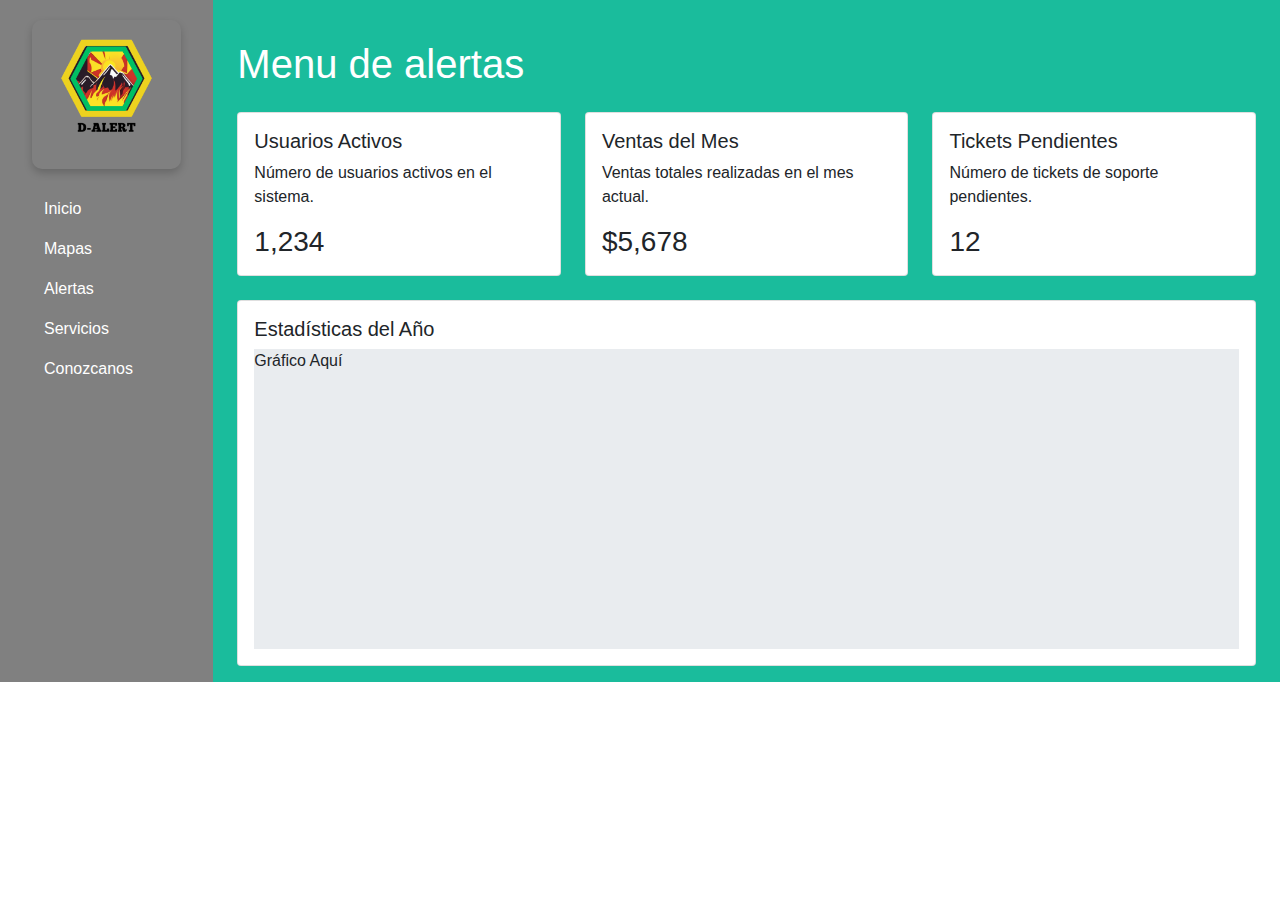
==== Alerta.html @ d18c8557 "15 00" ====
<!DOCTYPE html>
<html lang="es">
<head>
    <meta charset="UTF-8">
    <meta name="viewport" content="width=device-width, initial-scale=1.0">
    <title>D-Alert</title>
    <!-- Bootstrap CSS -->
    <link href="boostrap/css/bootstrap.min.css" rel="stylesheet">
    <link href="boostrap/css/style.css" rel="stylesheet">
    <link rel="stylesheet" href="css/style.css">
    <style>
        body {
            font-family: Arial, sans-serif;
        }
        .sidebar {
            
            background-color: gray;
        }
        .sidebar a {
            color: white;
        }
        .sidebara {
            color: white;
        }
        .fondo{
            background-color:#1abc9c;
        }
       
     
    </style>
</head>
<body>
    <div class="container-fluid">
        <div class="row">
            <!-- Barra lateral -->
            <nav id="sidebar" class="col-md-3 col-lg-2 d-md-block sidebar">
                <div class="position-sticky">

                    <div class="imagen-container">
                        <img src="img/alert.png" alt="" class="imagen">
                    </div>
                    <ul class="nav flex-column">
                        <li class="nav-item">
                            <a class="nav-link active" href="index.html">Inicio</a>
                        </li>
                        <li class="nav-item">
                            <a class="nav-link"  href="mapas.html">Mapas</a>
                        </li>
                        <li class="nav-item">
                            <a class="nav-link" href="Alerta.html">Alertas</a>
                        </li>
                        <li class="nav-item">
                            <a class="nav-link" href="servicios.html">Servicios</a>
                        </li>
                        <li class="nav-item">
                            <a class="nav-link" href="conozcanos.html">Conozcanos</a>
                        </li>
                    </ul>
                </div>
            </nav>

            <!-- Contenido principal -->
            <main class="col-md-9 ms-sm-auto col-lg-10 px-4 fondo">
                <h1 class="my-4 sidebara" >Menu de alertas</h1>

                <div class="row">
                    <!-- Tarjeta 1 -->
                    <div class="col-md-4">
                        <div class="card mb-4">
                            <div class="card-body">
                                <h5 class="card-title">Usuarios Activos</h5>
                                <p class="card-text">Número de usuarios activos en el sistema.</p>
                                <h3 class="card-text">1,234</h3>
                            </div>
                        </div>
                    </div>
                    
                    <!-- Tarjeta 2 -->
                    <div class="col-md-4">
                        <div class="card mb-4">
                            <div class="card-body">
                                <h5 class="card-title">Ventas del Mes</h5>
                                <p class="card-text">Ventas totales realizadas en el mes actual.</p>
                                <h3 class="card-text">$5,678</h3>
                            </div>
                        </div>
                    </div>
                    
                    <!-- Tarjeta 3 -->
                    <div class="col-md-4">
                        <div class="card mb-4">
                            <div class="card-body">
                                <h5 class="card-title">Tickets Pendientes</h5>
                                <p class="card-text">Número de tickets de soporte pendientes.</p>
                                <h3 class="card-text">12</h3>
                            </div>
                        </div>
                    </div>
                </div>

                <!-- Gráfico o estadísticas -->
                <div class="row">
                    <div class="col-12">
                        <div class="card">
                            <div class="card-body">
                                <h5 class="card-title">Estadísticas del Año</h5>
                                <!-- Aquí puedes insertar un gráfico con una librería como Chart.js -->
                                <div class="placeholder" style="height: 300px; background-color: #e9ecef;">Gráfico Aquí</div>
                            </div>
                        </div>
                    </div>
                </div>
            </main>
        </div>
    </div>

    <!-- Bootstrap JS -->
    <script src="boostrap/js/bootstrap.min.js"></script>
</body>
</html>
---- boostrap/css/style.css ----
/* Estilos generales */
body {
    font-family: Arial, sans-serif;
    margin: 0;
    padding: 0;
    box-sizing: border-box;
 
}

/* Encabezado */
header {
    background: #333;
    color: #fff;
    padding: 1rem;
    text-align: center;
}

nav ul {
    list-style: none;
    padding: 0;
}

nav ul li {
    display: inline;
    margin: 0 1rem;
}

nav ul li a {
    color: #fff;
    text-decoration: none;
}

/* Contenido principal */
main {
    padding: 1rem;
}

section {
    margin: 1rem 0;
}

/* Pie de página */
footer {
    background: #333;
    color: #fff;
    text-align: center;
    padding: 1rem;
}

/* Diseño adaptable */
@media (max-width: 768px) {
    nav ul li {
        display: block;
        margin: 0.5rem 0;
    }
}
---- css/style.css ----
.imagen {
    width: 100%; /* Ajusta el ancho al 100% del contenedor */
    height: auto; /* Mantiene la proporción de la imagen */
    border-radius: 10px; /* Agrega bordes redondeados */
    box-shadow: 0 4px 8px rgba(0, 0, 0, 0.2); /* Agrega una sombra sutil */
    
}

/* Estilo para el contenedor de la imagen */
.imagen-container {
    text-align: center; /* Centra la imagen dentro del contenedor */
    margin: 20px; /* Agrega un margen alrededor del contenedor */
}
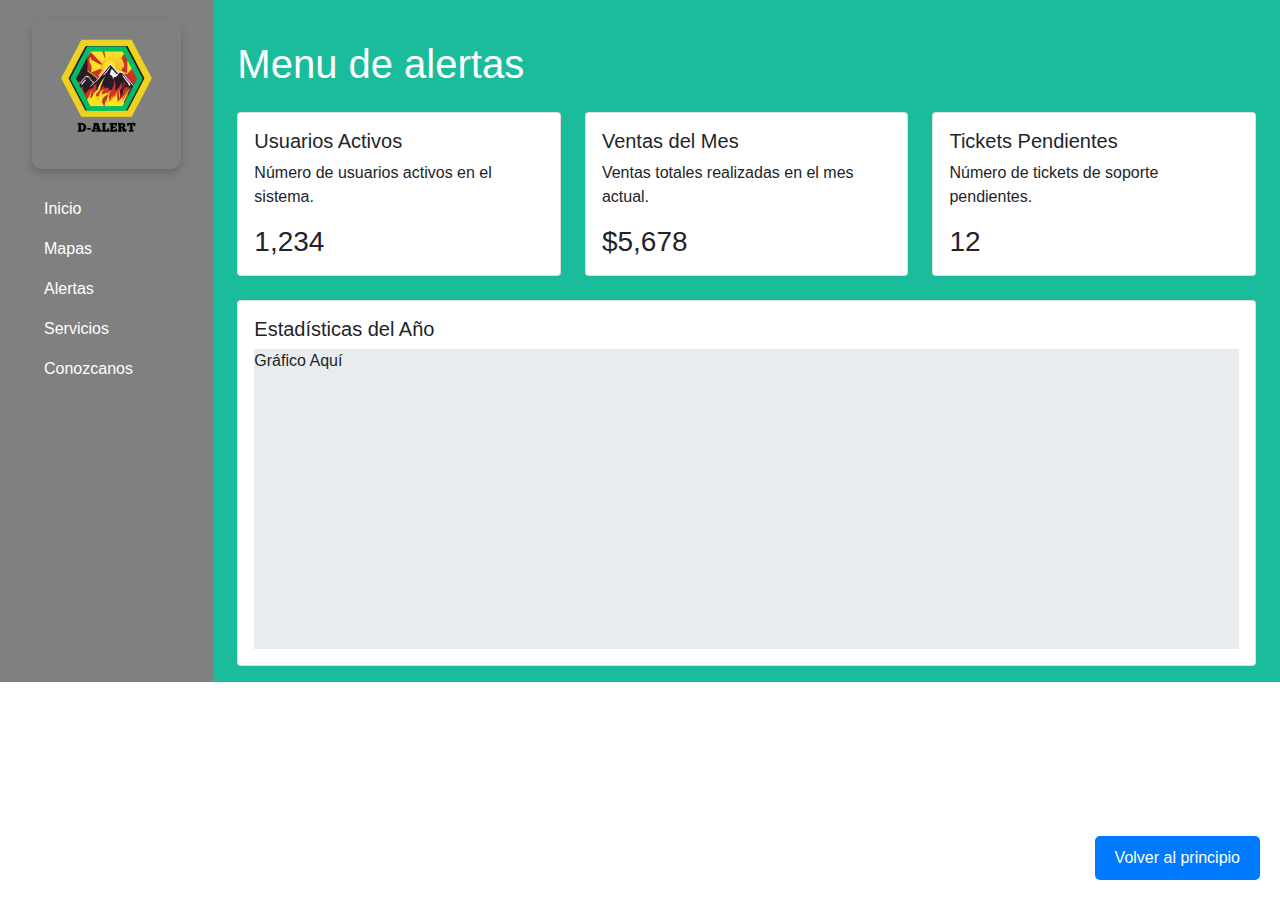
==== commit 687109a0: "18 15" ====
--- a/Alerta.html
+++ b/Alerta.html
@@ -25,7 +25,18 @@
         .fondo{
             background-color:#1abc9c;
         }
-       
+        #backToTop {
+            position: fixed;
+            bottom: 20px;
+            right: 20px;
+            padding: 10px 20px;
+            background-color: #007BFF;
+            color: white;
+            border: none;
+            border-radius: 5px;
+            cursor: pointer;
+            font-size: 16px;
+        }
      
     </style>
 </head>
@@ -55,10 +66,22 @@
                         <li class="nav-item">
                             <a class="nav-link" href="conozcanos.html">Conozcanos</a>
                         </li>
+                        <body class="nav-item">
+                            <!-- Botón de pie de página -->
+                        <button id="backToTop" onclick="scrollToTop()">Volver al principio</button>
+                   
+                        <script>
+                            // Función para desplazar hacia arriba
+                            function scrollToTop() {
+                                window.scrollTo({ top: 0, behavior: 'smooth' });
+                            }
+                        </script>
+                       </body>         
+
                     </ul>
                 </div>
             </nav>
-
+            
             <!-- Contenido principal -->
             <main class="col-md-9 ms-sm-auto col-lg-10 px-4 fondo">
                 <h1 class="my-4 sidebara" >Menu de alertas</h1>
--- a/css/style.css
+++ b/css/style.css
@@ -5,6 +5,13 @@
     box-shadow: 0 4px 8px rgba(0, 0, 0, 0.2); /* Agrega una sombra sutil */
     
 }
+.imagenstilo{
+
+    width: 100%; /* Ajusta el ancho al 100% del contenedor */
+    height:0pt; /* Mantiene la proporción de la imagen */
+    border-radius: 10px; /* Agrega bordes redondeados */
+    box-shadow: 0 4px 8px rgba(0, 0, 0, 0.2); /* Agrega una sombra sutil */
+}
 
 /* Estilo para el contenedor de la imagen */
 .imagen-container {
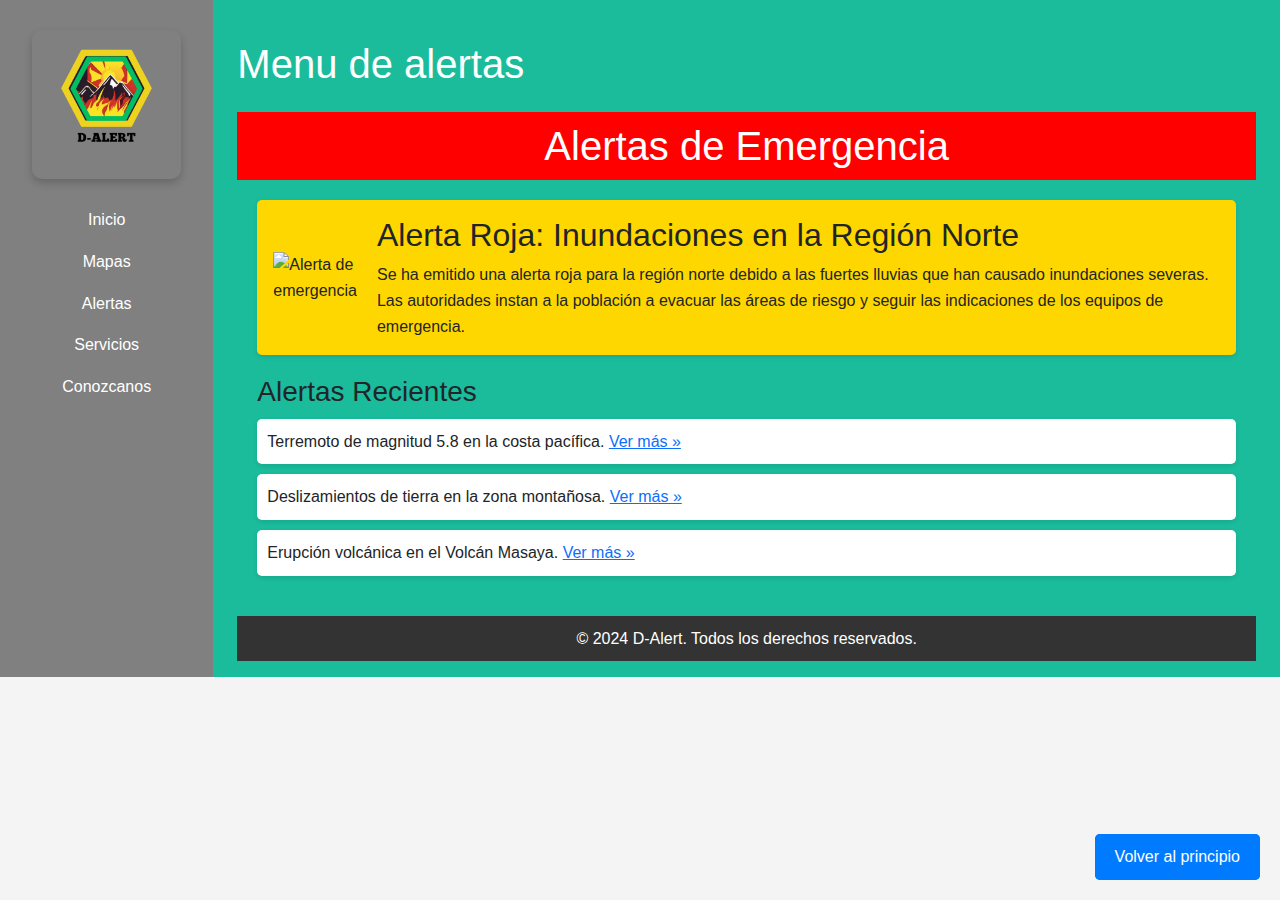
==== commit 0d2d3241: "19 08" ====
--- a/Alerta.html
+++ b/Alerta.html
@@ -86,53 +86,150 @@
             <main class="col-md-9 ms-sm-auto col-lg-10 px-4 fondo">
                 <h1 class="my-4 sidebara" >Menu de alertas</h1>
 
-                <div class="row">
-                    <!-- Tarjeta 1 -->
-                    <div class="col-md-4">
-                        <div class="card mb-4">
-                            <div class="card-body">
-                                <h5 class="card-title">Usuarios Activos</h5>
-                                <p class="card-text">Número de usuarios activos en el sistema.</p>
-                                <h3 class="card-text">1,234</h3>
+                <!DOCTYPE html>
+                <html lang="es">
+                <head>
+                    <meta charset="UTF-8">
+                    <meta name="viewport" content="width=device-width, initial-scale=1.0">
+                    <title>Alertas de Emergencia</title>
+                    <style>
+                        body {
+                            font-family: Arial, sans-serif;
+                            line-height: 1.6;
+                            margin: 0;
+                            padding: 0;
+                            background-color: #f4f4f4;
+                        }
+                        header {
+                            background-color: #FF0000;
+                            color: white;
+                            padding: 10px 0;
+                            text-align: center;
+                        }
+                        header h1 {
+                            margin: 0;
+                            font-size: 2.5rem;
+                        }
+                        nav {
+                            background-color: #cc0000;
+                            padding: 10px;
+                            text-align: center;
+                        }
+                        nav a {
+                            color: white;
+                            margin: 0 15px;
+                            text-decoration: none;
+                        }
+                        .container {
+                            padding: 20px;
+                        }
+                        .alert {
+                            background-color: #FFD700;
+                            padding: 15px;
+                            margin-bottom: 20px;
+                            border-radius: 5px;
+                            box-shadow: 0 2px 5px rgba(0, 0, 0, 0.1);
+                            display: flex;
+                            align-items: center;
+                        }
+                        .alert img {
+                            max-width: 100px;
+                            margin-right: 20px;
+                        }
+                        .alert h2 {
+                            margin-top: 0;
+                        }
+                        .alert p {
+                            margin: 0;
+                        }
+                        .recent-alerts {
+                            margin-bottom: 20px;
+                        }
+                        .recent-alerts h3 {
+                            margin-bottom: 10px;
+                        }
+                        .recent-alerts ul {
+                            list-style-type: none;
+                            padding: 0;
+                        }
+                        .recent-alerts li {
+                            background-color: white;
+                            padding: 10px;
+                            margin-bottom: 10px;
+                            border-radius: 5px;
+                            box-shadow: 0 2px 5px rgba(0, 0, 0, 0.1);
+                        }
+                        footer {
+                            background-color: #333;
+                            color: white;
+                            text-align: center;
+                            padding: 10px 0;
+                            position: relative;
+                            bottom: 0;
+                            width: 100%;
+                        }
+                        footer p {
+                            margin: 0;
+                        }
+                        #backToTop {
+                            position: fixed;
+                            bottom: 20px;
+                            right: 20px;
+                            padding: 10px 20px;
+                            background-color: #007BFF;
+                            color: white;
+                            border: none;
+                            border-radius: 5px;
+                            cursor: pointer;
+                            font-size: 16px;
+                        }
+                        #backToTop:hover {
+                            background-color: #0056b3;
+                        }
+                    </style>
+                </head>
+                <body>
+                
+                    <header>
+                        <h1>Alertas de Emergencia</h1>
+                    </header>
+                
+                  
+                
+                    <div class="container">
+                        <div class="alert">
+                            <img src="https://media.giphy.com/media/3o7aD6v9KxrOhsTQH6/giphy.gif" alt="Alerta de emergencia">
+                            <div>
+                                <h2>Alerta Roja: Inundaciones en la Región Norte</h2>
+                                <p>Se ha emitido una alerta roja para la región norte debido a las fuertes lluvias que han causado inundaciones severas. Las autoridades instan a la población a evacuar las áreas de riesgo y seguir las indicaciones de los equipos de emergencia.</p>
                             </div>
                         </div>
-                    </div>
-                    
-                    <!-- Tarjeta 2 -->
-                    <div class="col-md-4">
-                        <div class="card mb-4">
-                            <div class="card-body">
-                                <h5 class="card-title">Ventas del Mes</h5>
-                                <p class="card-text">Ventas totales realizadas en el mes actual.</p>
-                                <h3 class="card-text">$5,678</h3>
-                            </div>
+                
+                        <div class="recent-alerts">
+                            <h3>Alertas Recientes</h3>
+                            <ul>
+                                <li>Terremoto de magnitud 5.8 en la costa pacífica. <a href="#">Ver más &raquo;</a></li>
+                                <li>Deslizamientos de tierra en la zona montañosa. <a href="#">Ver más &raquo;</a></li>
+                                <li>Erupción volcánica en el Volcán Masaya. <a href="#">Ver más &raquo;</a></li>
+                            </ul>
                         </div>
                     </div>
-                    
-                    <!-- Tarjeta 3 -->
-                    <div class="col-md-4">
-                        <div class="card mb-4">
-                            <div class="card-body">
-                                <h5 class="card-title">Tickets Pendientes</h5>
-                                <p class="card-text">Número de tickets de soporte pendientes.</p>
-                                <h3 class="card-text">12</h3>
-                            </div>
-                        </div>
-                    </div>
-                </div>
-
-                <!-- Gráfico o estadísticas -->
-                <div class="row">
-                    <div class="col-12">
-                        <div class="card">
-                            <div class="card-body">
-                                <h5 class="card-title">Estadísticas del Año</h5>
-                                <!-- Aquí puedes insertar un gráfico con una librería como Chart.js -->
-                                <div class="placeholder" style="height: 300px; background-color: #e9ecef;">Gráfico Aquí</div>
-                            </div>
-                        </div>
-                    </div>
-                </div>
+                
+                    <footer>
+                        <p>&copy; 2024  D-Alert. Todos los derechos reservados.</p>
+                    </footer>
+                
+                    <button id="backToTop" onclick="scrollToTop()">Volver al principio</button>
+                
+                    <script>
+                        function scrollToTop() {
+                            window.scrollTo({ top: 0, behavior: 'smooth' });
+                        }
+                    </script>
+                
+                </body>
+                </html>
+                
             </main>
         </div>
     </div>
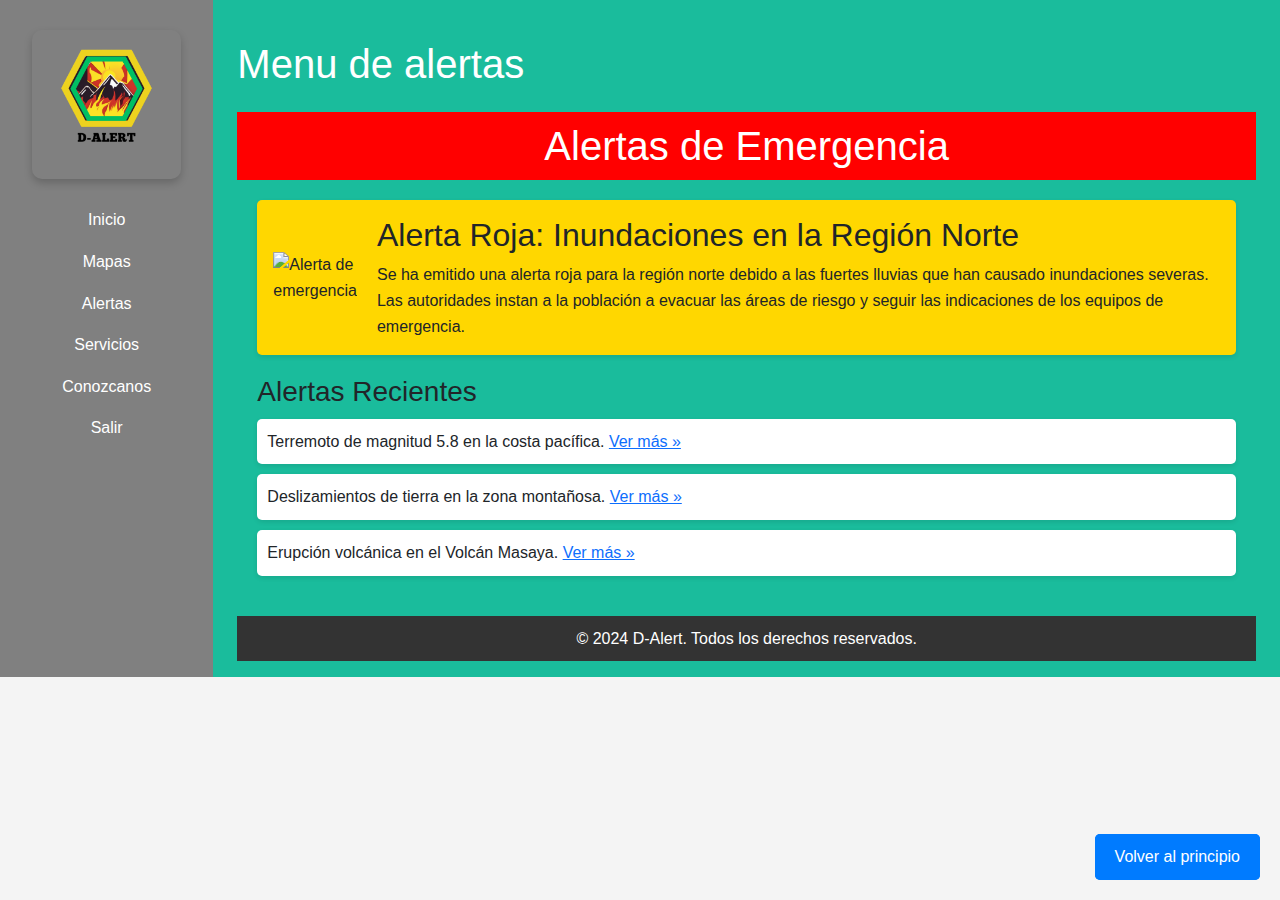
==== commit e0fda5e3: "lk" ====
--- a/Alerta.html
+++ b/Alerta.html
@@ -52,7 +52,7 @@
                     </div>
                     <ul class="nav flex-column">
                         <li class="nav-item">
-                            <a class="nav-link active" href="index.html">Inicio</a>
+                            <a class="nav-link active" href="index2.html">Inicio</a>
                         </li>
                         <li class="nav-item">
                             <a class="nav-link"  href="mapas.html">Mapas</a>
@@ -66,6 +66,10 @@
                         <li class="nav-item">
                             <a class="nav-link" href="conozcanos.html">Conozcanos</a>
                         </li>
+                        <li class="nav-item">
+                            <a class="nav-link" href="menu.html">Salir</a>
+                            
+                        </li> 
                         <body class="nav-item">
                             <!-- Botón de pie de página -->
                         <button id="backToTop" onclick="scrollToTop()">Volver al principio</button>
@@ -198,7 +202,7 @@
                 
                     <div class="container">
                         <div class="alert">
-                            <img src="https://media.giphy.com/media/3o7aD6v9KxrOhsTQH6/giphy.gif" alt="Alerta de emergencia">
+                            <img src="https://blogger.googleusercontent.com/img/b/R29vZ2xl/AVvXsEhFOEnbWZZwzVveOQKEslf20tBtENuviONmBmVI3LlXx1WWAmcs7KtQcwIgsv9n45RL91_MjbeCfUS-MBd7PXW0MPrrA0aOkFWEFVE_kdlNJDIcJJwAolvFRlRxm3528Lj8eEjsi7_nPH0/s320/gif+ultima+hora.gif" alt="Alerta de emergencia">
                             <div>
                                 <h2>Alerta Roja: Inundaciones en la Región Norte</h2>
                                 <p>Se ha emitido una alerta roja para la región norte debido a las fuertes lluvias que han causado inundaciones severas. Las autoridades instan a la población a evacuar las áreas de riesgo y seguir las indicaciones de los equipos de emergencia.</p>
